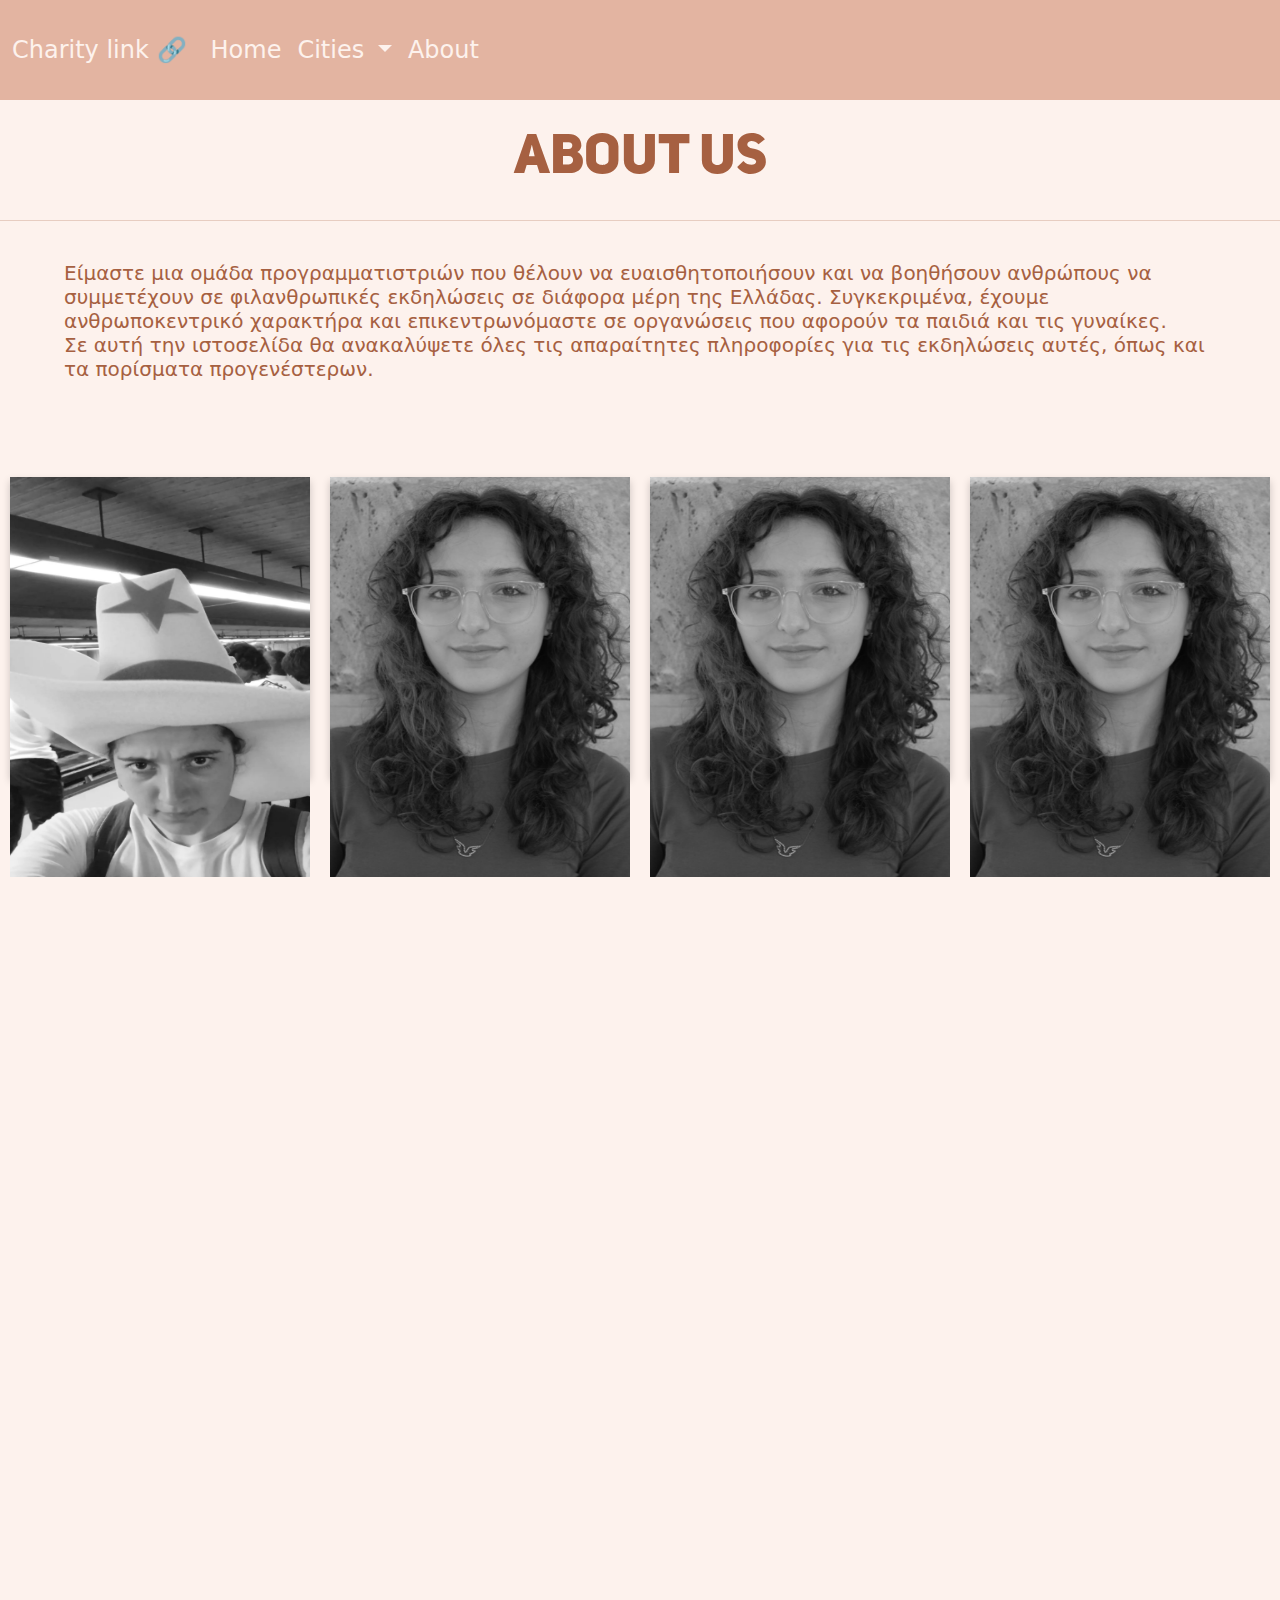
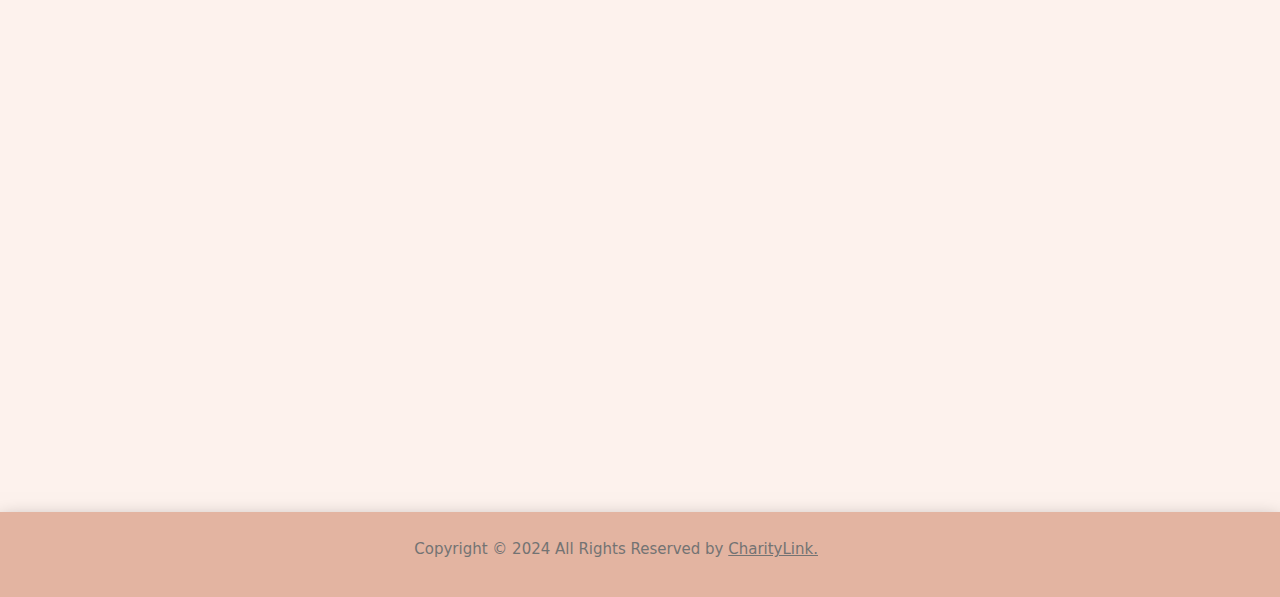
==== about.html @ af2cd20f "tis popis" ====
<!DOCTYPE html>
<html>
  <title>About us</title>
  <head>
    <title>Charity Link</title>
    <meta charset="utf-8" />
    <meta name="viewport" content="width=device-width, initial-scale=1, shrink-to-fit=no"/>
    <meta name="description" content="" />
    <meta name="author" content="" />
    <link href="https://cdn.jsdelivr.net/npm/bootstrap@5.3.3/dist/css/bootstrap.min.css" rel="stylesheet" integrity="sha384-QWTKZyjpPEjISv5WaRU9OFeRpok6YctnYmDr5pNlyT2bRjXh0JMhjY6hW+ALEwIH" crossorigin="anonymous"/>
    <link
      href="https://cdn.jsdelivr.net/npm/bootstrap@5.3.3/dist/css/bootstrap.min.css"
      rel="stylesheet"
      integrity="sha384-QWTKZyjpPEjISv5WaRU9OFeRpok6YctnYmDr5pNlyT2bRjXh0JMhjY6hW+ALEwIH"
      crossorigin="anonymous"
    />
    <link href="./about-us.css" rel="stylesheet" />
  </head>
  <body>
    
    <nav class="navbar navbar-expand-lg py-4"  style="color:#c774517c ;" >
      <div class="container-fluid">
        <a class="navbar-brand" href="/index.html" style="color: #fdf2ed; font-size: x-large;">Charity link 🔗</a>
        <button class="navbar-toggler" type="button" data-bs-toggle="collapse" data-bs-target="#navbarNavDropdown" aria-controls="navbarNavDropdown" aria-expanded="false" aria-label="Toggle navigation">
          <span class="navbar-toggler-icon"></span>
        </button>
        <div class="collapse navbar-collapse" id="navbarNavDropdown">
          <ul class="navbar-nav">
            <li class="nav-item">
              <a class="nav-link active" aria-current="page" href="index.html"  style="color: #fdf2ed; font-size: x-large;">Home</a>
            </li>
            <li class="nav-item dropdown">
              <a class="nav-link dropdown-toggle" href="#" role="button" data-bs-toggle="dropdown" aria-expanded="false"  style="color: #fdf2ed; font-size: x-large;">
                Cities
              </a>
              <ul class="dropdown-menu" style="background-color:#c774517c ">
                <li><a class="dropdown-item" href="/athina.html"  style="color: #fdf2ed";>Athens</a></li>
                <li><a class="dropdown-item" href="thess.html"  style="color: #fdf2ed">Thessaloniki</a></li>
                <li><a class="dropdown-item" href="irakleio.html"  style="color: #fdf2ed">Heraklion</a></li>
              </ul>
            </li>
            <li class="nav-item1">
              <a class="nav-link" href="/about.html"  style="color: #fdf2ed; font-size: x-large;" >About</a>
            </li>
          </ul>
        </div>
      </div>
    </nav>

    <div class="about-us">
      <h1>About us</h1>
      <hr>
      <br />
      <h5>
        Είμαστε μια ομάδα προγραμματιστριών που θέλουν να ευαισθητοποιήσουν και να βοηθήσουν ανθρώπους να συμμετέχουν σε φιλανθρωπικές εκδηλώσεις σε διάφορα μέρη της Ελλάδας. Συγκεκριμένα, έχουμε ανθρωποκεντρικό χαρακτήρα και επικεντρωνόμαστε σε οργανώσεις που αφορούν τα παιδιά και τις γυναίκες. <br />Σε αυτή την ιστοσελίδα θα ανακαλύψετε όλες τις απαραίτητες πληροφορίες για τις εκδηλώσεις αυτές, όπως και τα πορίσματα προγενέστερων.
      </h5>
    </div>
    <br />

    <div class="flip-cards">
      <div class="flip-card">
        <div class="flip-card-inner">
          <div class="flip-card-front">
            <img
              src="/images/elena.jpg"
              alt="Avatar"
              style="width: 300px; height: 400px"
            />
          </div>
          <div class="flip-card-back" style="height: 400px">
            <h1>ELENA CHALDAIOU</h1>
            <p>Γερμανική Σχολή Αθηνών</p>
            <p>16</p>
          </div>
        </div>
      </div>
      <div class="flip-card">
        <div class="flip-card-inner">
          <div class="flip-card-front">
            <img
              src="/images/mar.JPG"
              alt="Avatar"
              style="width: 300px; height: 400px"
            />
          </div>
          <div class="flip-card-back" style="height: 400px">
            <h1>MARSA NOMIKOU</h1>
            <p>Κολλέγιο Αθηνών '24</p>
            <p>ΟΠΑ-Πληροφορική</p>
            <p>17</p>
          </div>
        </div>
      </div>
      <div class="flip-card">
        <div class="flip-card-inner">
          <div class="flip-card-front">
            <img
              src="/images/mar.JPG"
              alt="Avatar"
              style="width: 300px; height: 400px"
            />
          </div>
          <div class="flip-card-back" style="height: 400px">
            <h1>MARSA NOMIKOU</h1>
            <p>Κολλέγιο Αθηνών '24</p>
            <p>ΟΠΑ-Πληροφορική</p>
            <p>17</p>
          </div>
        </div>
      </div>
      <div class="flip-card">
        <div class="flip-card-inner">
          <div class="flip-card-front">
            <img
              src="/images/mar.JPG"
              alt="Avatar"
              style="width: 300px; height: 400px"
            />
          </div>
          <div class="flip-card-back" style="height: 400px">
            <h1>MARSA NOMIKOU</h1>
            <p>Κολλέγιο Αθηνών '24</p>
            <p>ΟΠΑ-Πληροφορική</p>
            <p>17</p>
          </div>
        </div>
      </div>
    </div>
    <footer class="site-footer">
        <div class="container">
          <div class="row">
          <div class="col-md-8 col-sm-6 col-12">
          <p class="copyright-text">Copyright © 2024 All Rights Reserved by
          <a href="#"><span class="logo">CharityLink.</span></a>
          </p>
          </div>
        </footer>
    
    <script
      src="https://cdn.jsdelivr.net/npm/bootstrap@5.3.3/dist/js/bootstrap.bundle.min.js"
      integrity="sha384-YvpcrYf0tY3lHB60NNkmXc5s9fDVZLESaAA55NDzOxhy9GkcIdslK1eN7N6jIeHz"
      crossorigin="anonymous">
    </script>

  </body>
</html>
---- about-us.css ----
body{
    background-color:#fdf2ed;
    color: #A66041;
}
h1{
    padding-top: 2%;
    text-align: center;
    padding-bottom: 1%;
    font-family: myFirstFont;
    font-size: 55px ;
}
h5{
    padding-left: 5%;
    padding-right: 5%;
    padding-bottom: 5%;
    
}

  .flip-card {
    background-color: transparent;
    width: 300px;
    height: 300px;
    perspective: 1000px;
  }
  
  .flip-card-inner {
    position: relative;
    width: 100%;
    height: 100%;
    text-align: center;
    transition: transform 0.6s;
    transform-style: preserve-3d;
    box-shadow: 0 4px 8px 0 rgba(0,0,0,0.2);
  }
  
  .flip-card:hover .flip-card-inner {
    transform: rotateY(180deg);
  }
  
  .flip-card-front, .flip-card-back {
    position: absolute;
    width: 100%;
    height: 100%;
    -webkit-backface-visibility: hidden;
    backface-visibility: hidden;
  }
  
  .flip-card-front {
    background-color: #bbb;
    color: black;
  }
  
  .flip-card-back {
    background-color:#A66041 ;
    color:#fdf2ed;
    transform: rotateY(180deg);
    
  }
  .flip-cards{
    display: flex;
    flex-direction: row;
    justify-content: space-around;
    flex-wrap: wrap;
    padding-bottom: 100%;
  }
  @font-face{
    font-family: myFirstFont;
    src:url(/fonts/Uni_Sans_Heavy.otf);
  }

.site-footer  {
    background-color:#c774517c;
    padding: 25px 0 20px;
    font-size: 15px;
    line-height: 24px;
    color: #737373;
    box-shadow: 0 10px 20px rgba(0,0,0,0.5);
    margin-top: 55px;
    text-align: right;
    }
    .container a {
        color: #737373;
        text-decoration: underline;
    }
    .container a:hover{
        color: #fdf2ed;
    }


    .navbar {
      color: #fdf2ed;
      background-color:#c774517c;
  }
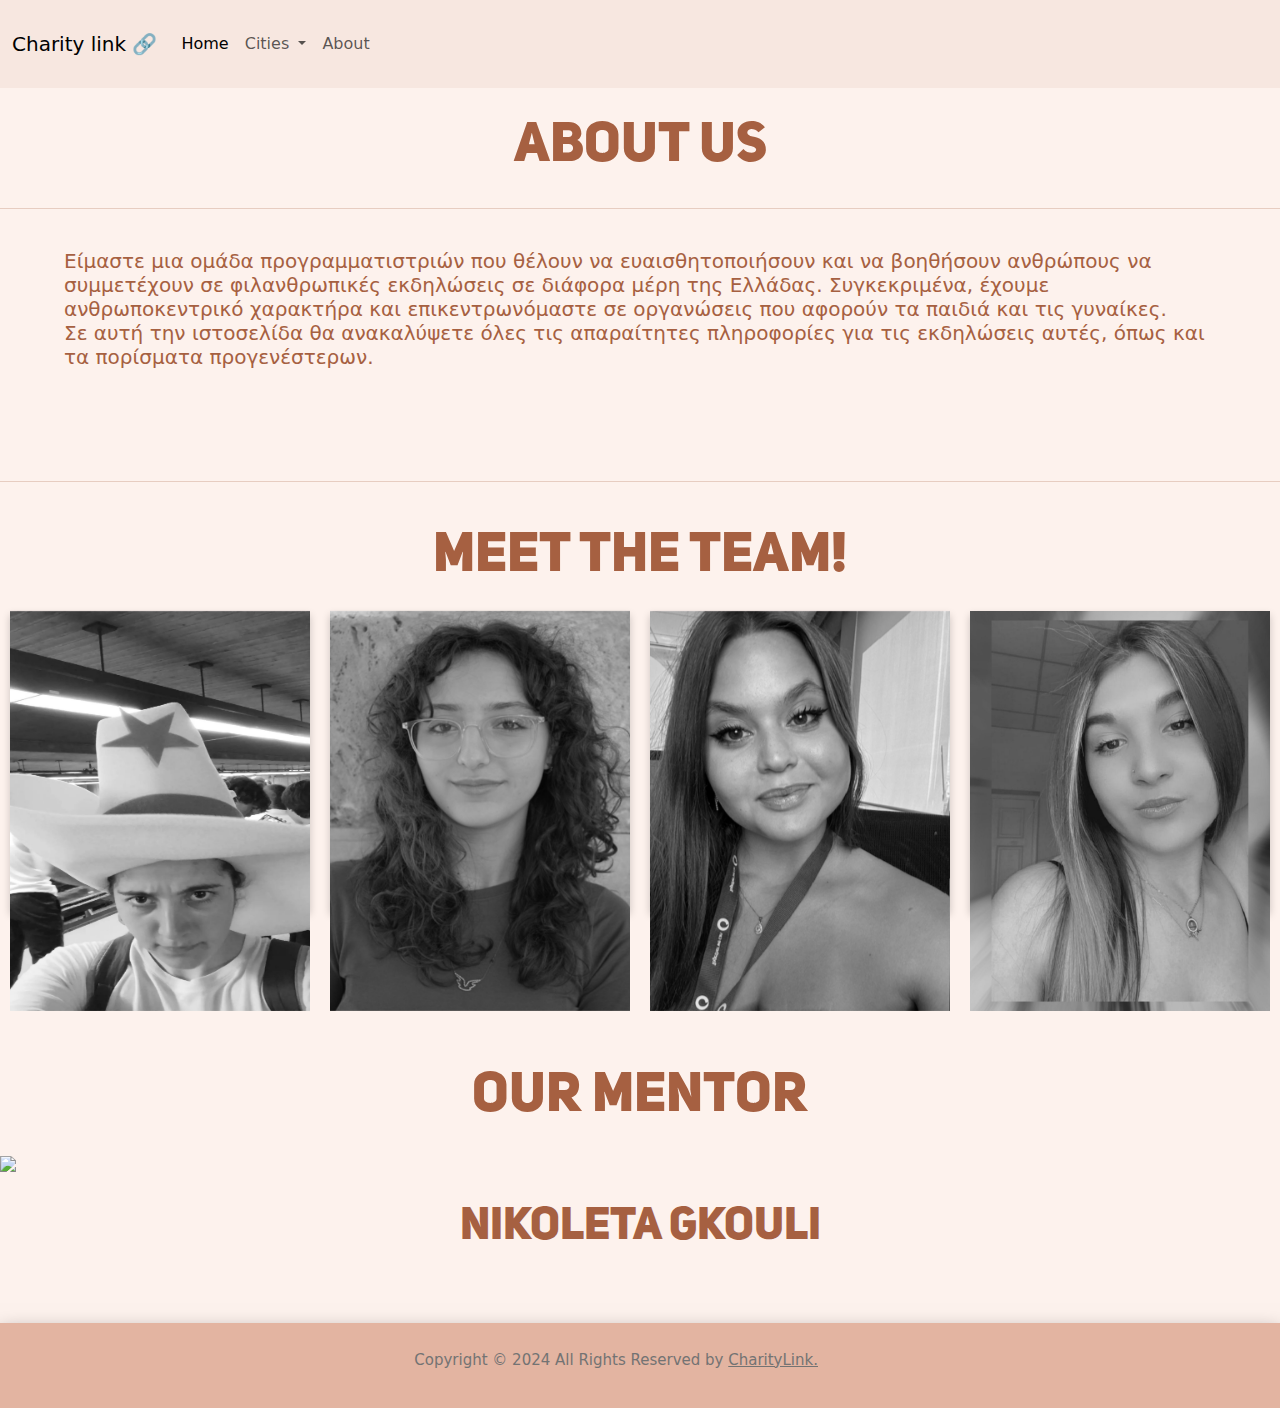
==== commit 21018c9c: "gamithite" ====
--- a/about.html
+++ b/about.html
@@ -17,36 +17,34 @@
     <link href="./about-us.css" rel="stylesheet" />
   </head>
   <body>
-    
-    <nav class="navbar navbar-expand-lg py-4"  style="color:#c774517c ;" >
-      <div class="container-fluid">
-        <a class="navbar-brand" href="/index.html" style="color: #fdf2ed; font-size: x-large;">Charity link 🔗</a>
-        <button class="navbar-toggler" type="button" data-bs-toggle="collapse" data-bs-target="#navbarNavDropdown" aria-controls="navbarNavDropdown" aria-expanded="false" aria-label="Toggle navigation">
-          <span class="navbar-toggler-icon"></span>
-        </button>
-        <div class="collapse navbar-collapse" id="navbarNavDropdown">
-          <ul class="navbar-nav">
-            <li class="nav-item">
-              <a class="nav-link active" aria-current="page" href="index.html"  style="color: #fdf2ed; font-size: x-large;">Home</a>
-            </li>
-            <li class="nav-item dropdown">
-              <a class="nav-link dropdown-toggle" href="#" role="button" data-bs-toggle="dropdown" aria-expanded="false"  style="color: #fdf2ed; font-size: x-large;">
-                Cities
-              </a>
-              <ul class="dropdown-menu" style="background-color:#c774517c ">
-                <li><a class="dropdown-item" href="/athina.html"  style="color: #fdf2ed";>Athens</a></li>
-                <li><a class="dropdown-item" href="thess.html"  style="color: #fdf2ed">Thessaloniki</a></li>
-                <li><a class="dropdown-item" href="irakleio.html"  style="color: #fdf2ed">Heraklion</a></li>
-              </ul>
-            </li>
-            <li class="nav-item1">
-              <a class="nav-link" href="/about.html"  style="color: #fdf2ed; font-size: x-large;" >About</a>
-            </li>
-          </ul>
+    <nav class="navbar navbar-expand-lg py-4 " style="background-color:#f7e7e0;" style="font-family: myFirstFont;">
+        <div class="container-fluid">
+          <a class="navbar-brand" href="/index.html">Charity link 🔗</a>
+          <button class="navbar-toggler" type="button" data-bs-toggle="collapse" data-bs-target="#navbarNavDropdown" aria-controls="navbarNavDropdown" aria-expanded="false" aria-label="Toggle navigation">
+            <span class="navbar-toggler-icon"></span>
+          </button>
+          <div class="collapse navbar-collapse" id="navbarNavDropdown">
+            <ul class="navbar-nav">
+              <li class="nav-item">
+                <a class="nav-link active" aria-current="page" href="index.html">Home</a>
+              </li>
+              <li class="nav-item dropdown">
+                <a class="nav-link dropdown-toggle" href="#" role="button" data-bs-toggle="dropdown" aria-expanded="false">
+                  Cities
+                </a>
+                <ul class="dropdown-menu">
+                  <li><a class="dropdown-item" href="/athina.html">Athens</a></li>
+                  <li><a class="dropdown-item" href="thess.html">Thessaloniki</a></li>
+                  <li><a class="dropdown-item" href="irakleio.html">Heraklion</a></li>
+                </ul>
+              </li>
+              <li class="nav-item1">
+                <a class="nav-link" href="/about.html">About</a>
+              </li>
+            </ul>
+          </div>
         </div>
-      </div>
-    </nav>
-
+      </nav>
     <div class="about-us">
       <h1>About us</h1>
       <hr>
@@ -56,6 +54,13 @@
       </h5>
     </div>
     <br />
+    <hr>
+        <div class="meet">
+            <h1>
+                Meet the team!
+            </h1>
+
+        </div>
 
     <div class="flip-cards">
       <div class="flip-card">
@@ -70,6 +75,7 @@
           <div class="flip-card-back" style="height: 400px">
             <h1>ELENA CHALDAIOU</h1>
             <p>Γερμανική Σχολή Αθηνών</p>
+            <p>Website Builder</p>
             <p>16</p>
           </div>
         </div>
@@ -87,6 +93,7 @@
             <h1>MARSA NOMIKOU</h1>
             <p>Κολλέγιο Αθηνών '24</p>
             <p>ΟΠΑ-Πληροφορική</p>
+            <p>Website Builder</p>
             <p>17</p>
           </div>
         </div>
@@ -95,15 +102,15 @@
         <div class="flip-card-inner">
           <div class="flip-card-front">
             <img
-              src="/images/mar.JPG"
+              src="/images/nefeli.jpg"
               alt="Avatar"
               style="width: 300px; height: 400px"
             />
           </div>
           <div class="flip-card-back" style="height: 400px">
-            <h1>MARSA NOMIKOU</h1>
-            <p>Κολλέγιο Αθηνών '24</p>
-            <p>ΟΠΑ-Πληροφορική</p>
+            <h1>NEFELI PISTOLI</h1>
+            <p>3ο ΓΕΛ Νίκαιας</p>
+            <p>Web Designer/Logo Designer</p>
             <p>17</p>
           </div>
         </div>
@@ -112,19 +119,24 @@
         <div class="flip-card-inner">
           <div class="flip-card-front">
             <img
-              src="/images/mar.JPG"
+              src="/images/dimitra.jpg"
               alt="Avatar"
               style="width: 300px; height: 400px"
             />
           </div>
           <div class="flip-card-back" style="height: 400px">
-            <h1>MARSA NOMIKOU</h1>
-            <p>Κολλέγιο Αθηνών '24</p>
-            <p>ΟΠΑ-Πληροφορική</p>
-            <p>17</p>
+            <h2>DIMITRA NTANAHLOVA</h2>
+            <p>1ο Λύκειο Νέας Σμύρνης</p>
+            <p>Researcher</p>
+            <p>16</p>
           </div>
         </div>
       </div>
+    </div>
+    <div class="mentor">
+        <h1>Our Mentor</h1>
+        <img src="/images/#">
+        <h2>Nikoleta Gkouli</h2>
     </div>
     <footer class="site-footer">
         <div class="container">
--- a/about-us.css
+++ b/about-us.css
@@ -8,6 +8,13 @@
     padding-bottom: 1%;
     font-family: myFirstFont;
     font-size: 55px ;
+}
+    h2{
+        padding-top: 2%;
+        text-align: center;
+        padding-bottom: 1%;
+        font-family: myFirstFont;
+        font-size: 45px ;
 }
 h5{
     padding-left: 5%;
@@ -54,14 +61,13 @@
     background-color:#A66041 ;
     color:#fdf2ed;
     transform: rotateY(180deg);
-    
   }
   .flip-cards{
     display: flex;
     flex-direction: row;
     justify-content: space-around;
     flex-wrap: wrap;
-    padding-bottom: 100%;
+    padding-bottom: 10%;
   }
   @font-face{
     font-family: myFirstFont;
@@ -86,8 +92,6 @@
         color: #fdf2ed;
     }
 
-
-    .navbar {
-      color: #fdf2ed;
-      background-color:#c774517c;
-  }+    .meet, .mentor h1{
+        text-align: center;
+    }
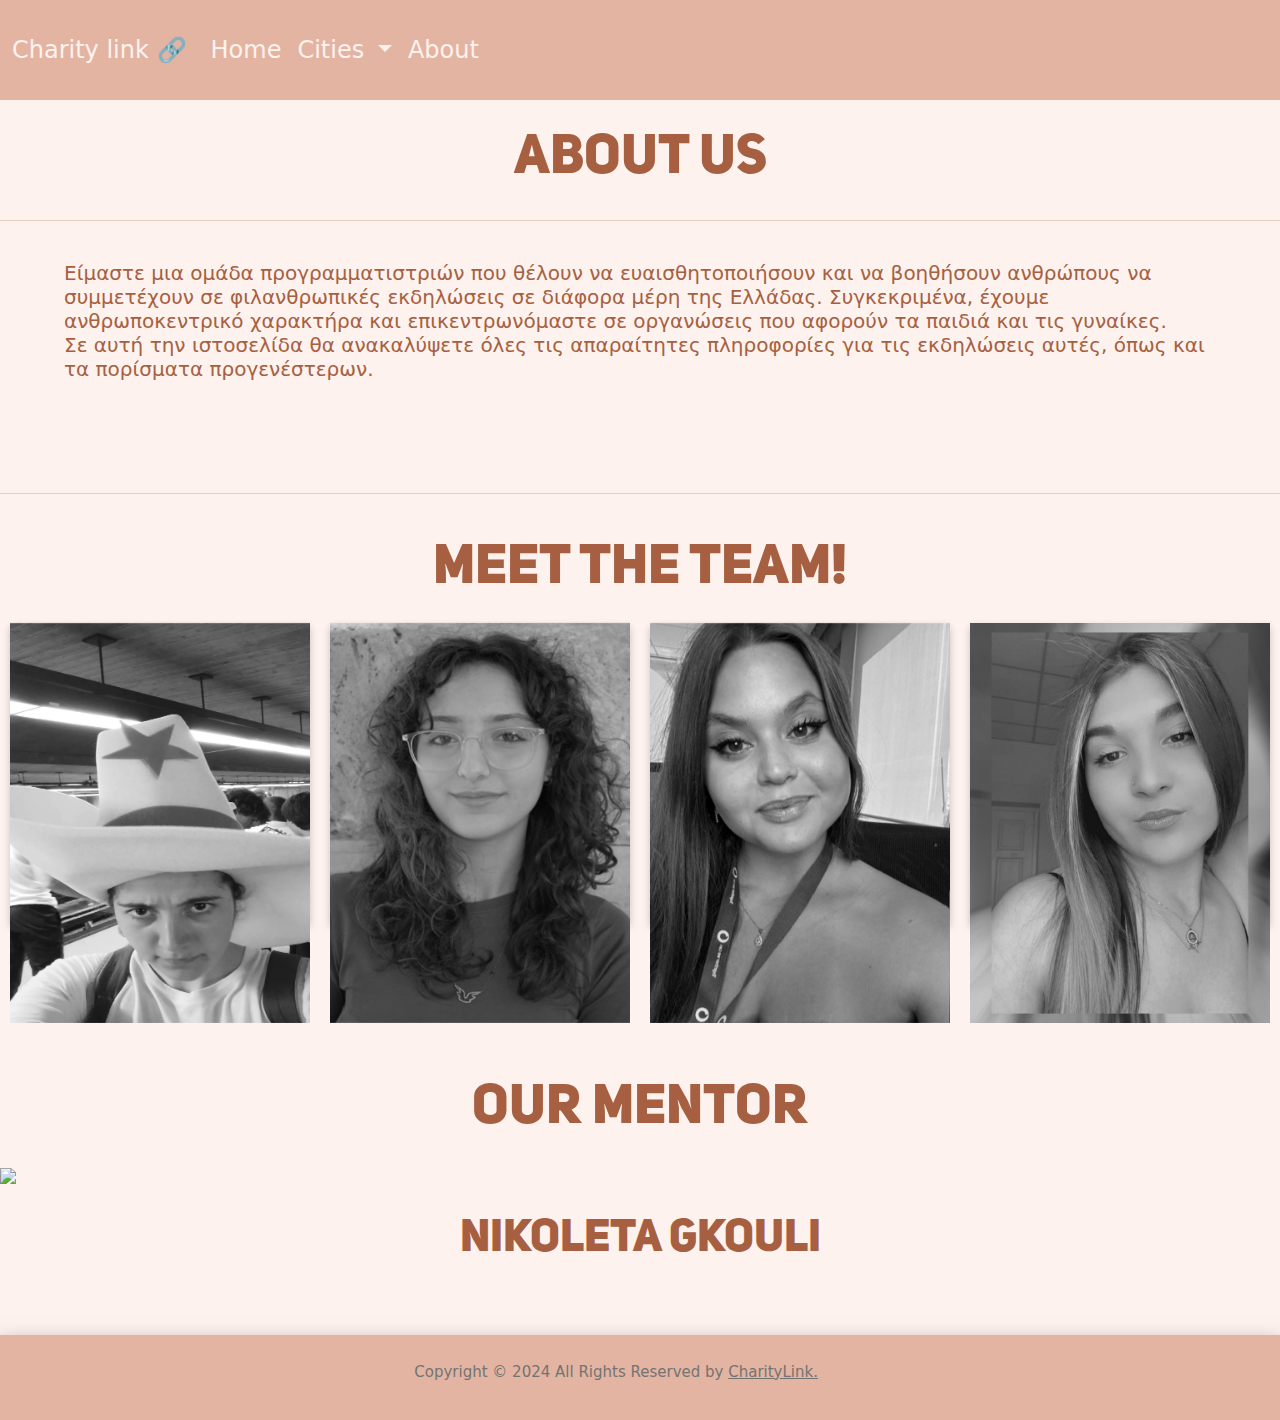
==== commit e458b8df: "Merge branch 'main' of https://github.com/MarsaNom/code-girl" ====
--- a/about.html
+++ b/about.html
@@ -17,34 +17,36 @@
     <link href="./about-us.css" rel="stylesheet" />
   </head>
   <body>
-    <nav class="navbar navbar-expand-lg py-4 " style="background-color:#f7e7e0;" style="font-family: myFirstFont;">
-        <div class="container-fluid">
-          <a class="navbar-brand" href="/index.html">Charity link 🔗</a>
-          <button class="navbar-toggler" type="button" data-bs-toggle="collapse" data-bs-target="#navbarNavDropdown" aria-controls="navbarNavDropdown" aria-expanded="false" aria-label="Toggle navigation">
-            <span class="navbar-toggler-icon"></span>
-          </button>
-          <div class="collapse navbar-collapse" id="navbarNavDropdown">
-            <ul class="navbar-nav">
-              <li class="nav-item">
-                <a class="nav-link active" aria-current="page" href="index.html">Home</a>
-              </li>
-              <li class="nav-item dropdown">
-                <a class="nav-link dropdown-toggle" href="#" role="button" data-bs-toggle="dropdown" aria-expanded="false">
-                  Cities
-                </a>
-                <ul class="dropdown-menu">
-                  <li><a class="dropdown-item" href="/athina.html">Athens</a></li>
-                  <li><a class="dropdown-item" href="thess.html">Thessaloniki</a></li>
-                  <li><a class="dropdown-item" href="irakleio.html">Heraklion</a></li>
-                </ul>
-              </li>
-              <li class="nav-item1">
-                <a class="nav-link" href="/about.html">About</a>
-              </li>
-            </ul>
-          </div>
+    
+    <nav class="navbar navbar-expand-lg py-4"  style="color:#c774517c ;" >
+      <div class="container-fluid">
+        <a class="navbar-brand" href="/index.html" style="color: #fdf2ed; font-size: x-large;">Charity link 🔗</a>
+        <button class="navbar-toggler" type="button" data-bs-toggle="collapse" data-bs-target="#navbarNavDropdown" aria-controls="navbarNavDropdown" aria-expanded="false" aria-label="Toggle navigation">
+          <span class="navbar-toggler-icon"></span>
+        </button>
+        <div class="collapse navbar-collapse" id="navbarNavDropdown">
+          <ul class="navbar-nav">
+            <li class="nav-item">
+              <a class="nav-link active" aria-current="page" href="index.html"  style="color: #fdf2ed; font-size: x-large;">Home</a>
+            </li>
+            <li class="nav-item dropdown">
+              <a class="nav-link dropdown-toggle" href="#" role="button" data-bs-toggle="dropdown" aria-expanded="false"  style="color: #fdf2ed; font-size: x-large;">
+                Cities
+              </a>
+              <ul class="dropdown-menu" style="background-color:#c774517c ">
+                <li><a class="dropdown-item" href="/athina.html"  style="color: #fdf2ed";>Athens</a></li>
+                <li><a class="dropdown-item" href="thess.html"  style="color: #fdf2ed">Thessaloniki</a></li>
+                <li><a class="dropdown-item" href="irakleio.html"  style="color: #fdf2ed">Heraklion</a></li>
+              </ul>
+            </li>
+            <li class="nav-item1">
+              <a class="nav-link" href="/about.html"  style="color: #fdf2ed; font-size: x-large;" >About</a>
+            </li>
+          </ul>
         </div>
-      </nav>
+      </div>
+    </nav>
+
     <div class="about-us">
       <h1>About us</h1>
       <hr>
--- a/about-us.css
+++ b/about-us.css
@@ -95,3 +95,8 @@
     .meet, .mentor h1{
         text-align: center;
     }
+
+    .navbar {
+      color: #fdf2ed;
+      background-color:#c774517c;
+  }
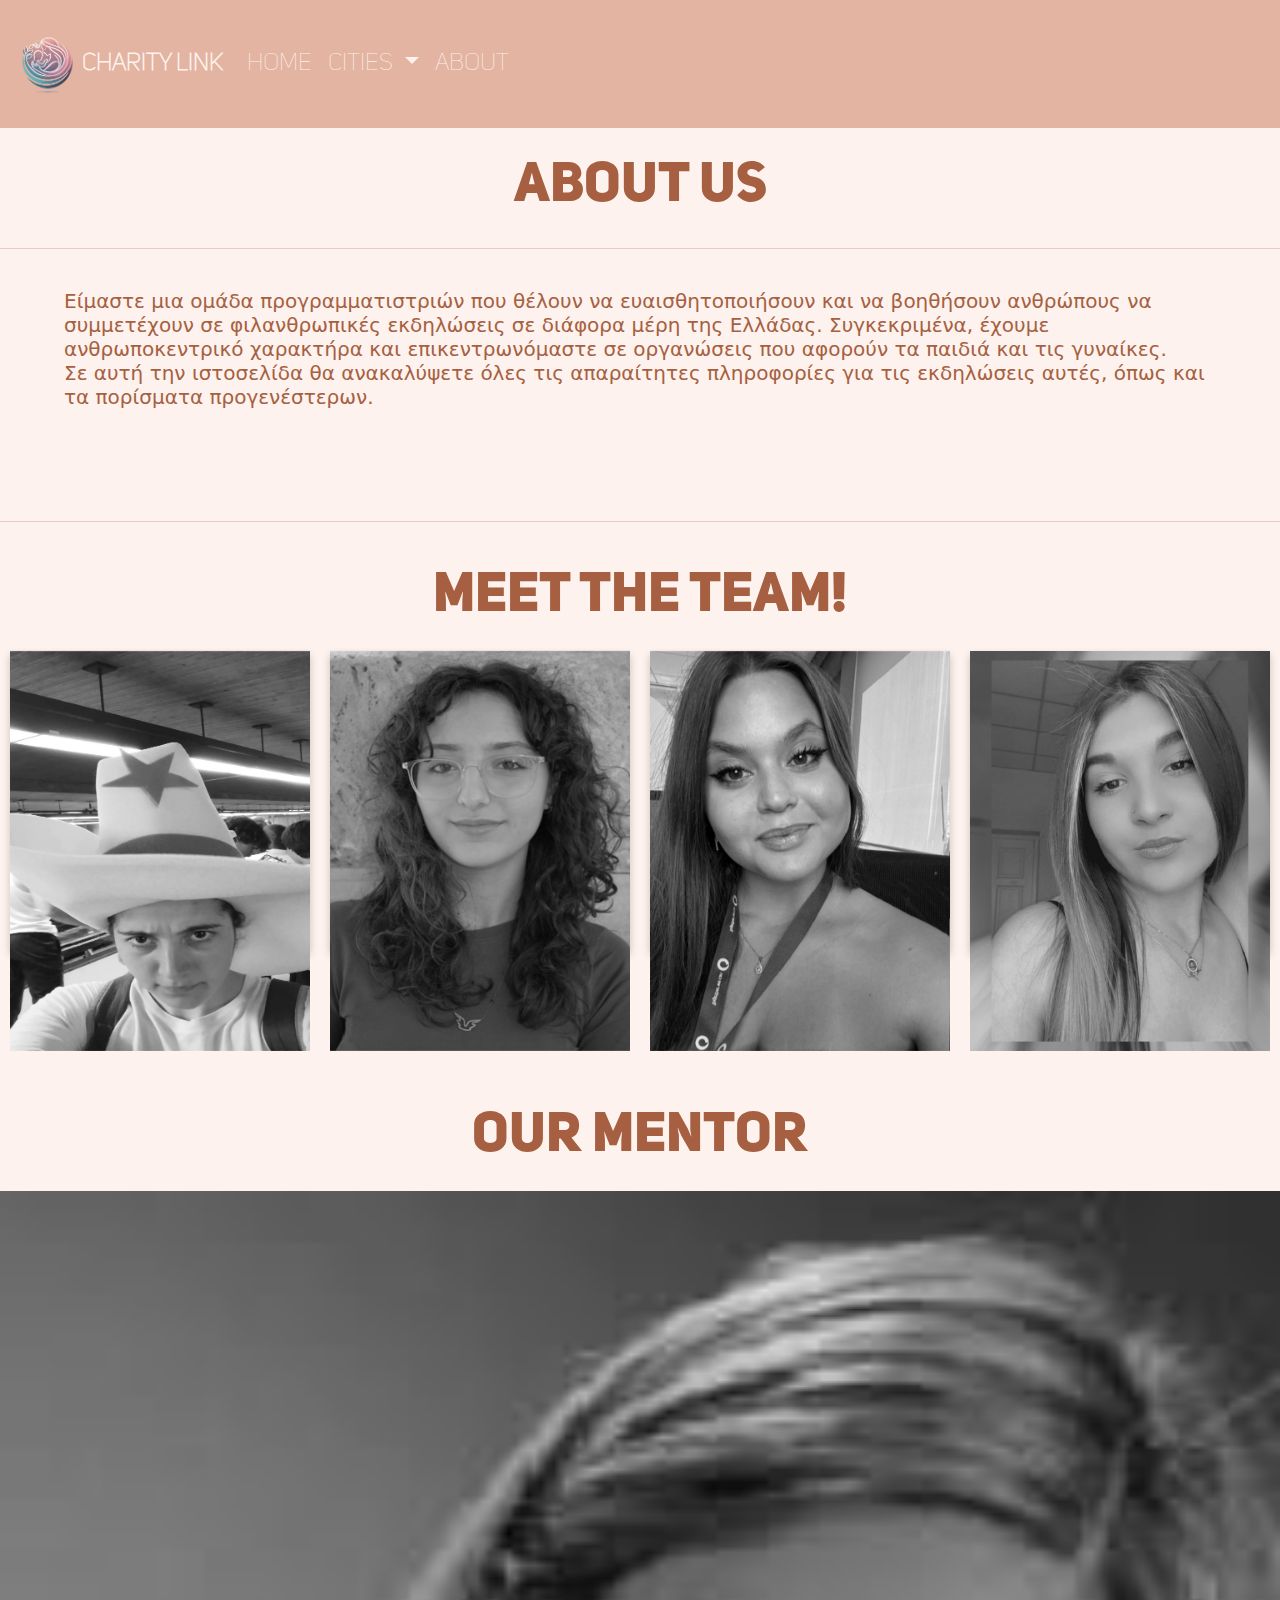
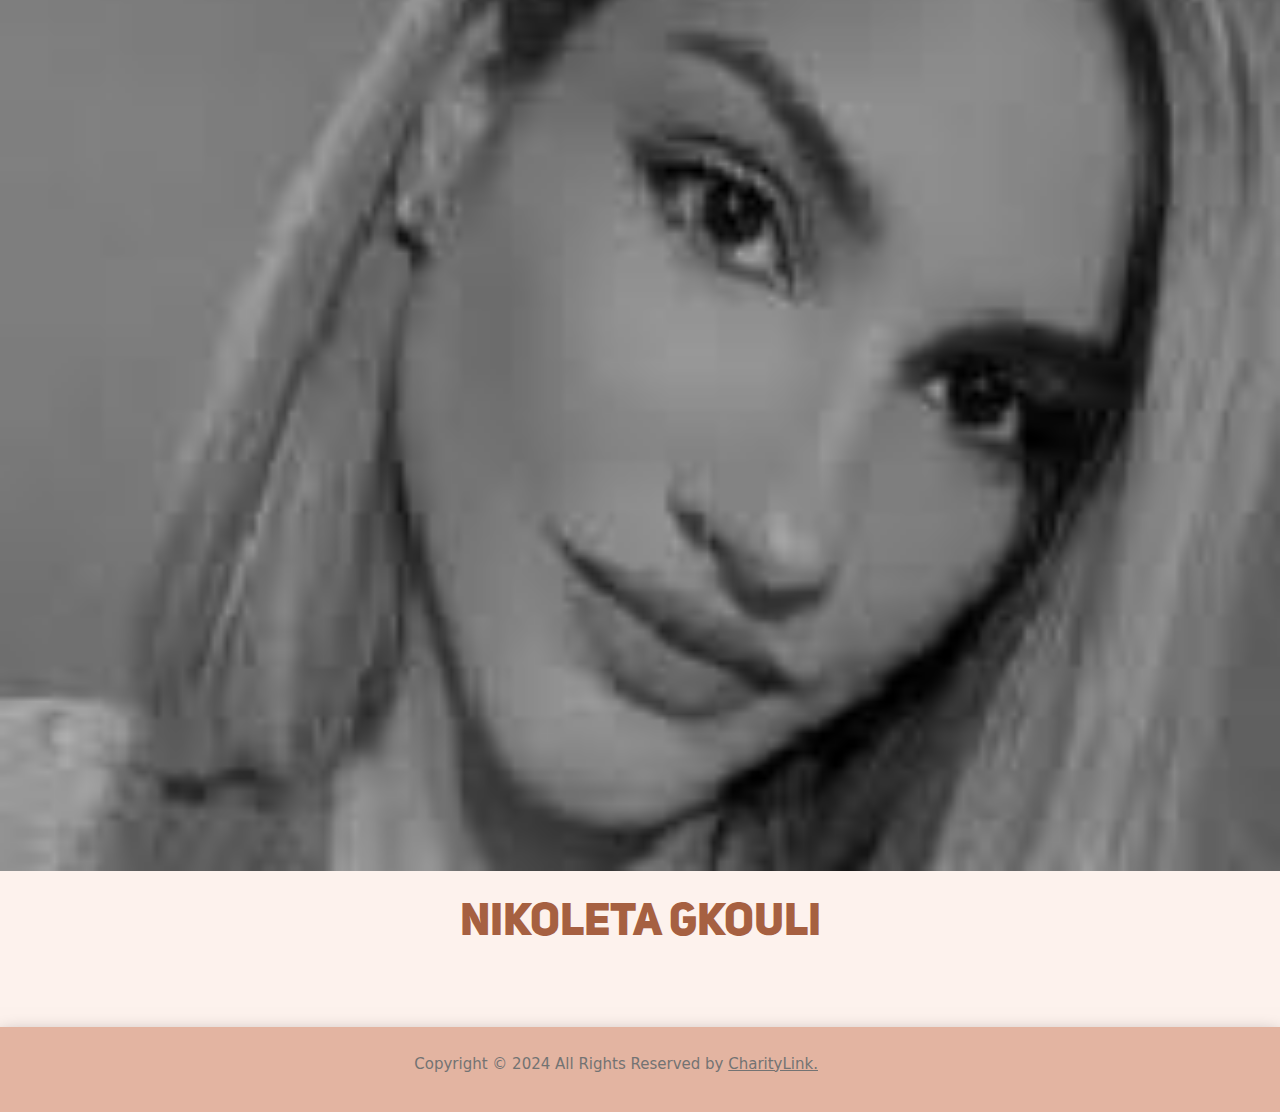
==== commit 636cef7a: "logo klp" ====
--- a/about.html
+++ b/about.html
@@ -20,27 +20,27 @@
     
     <nav class="navbar navbar-expand-lg py-4"  style="color:#c774517c ;" >
       <div class="container-fluid">
-        <a class="navbar-brand" href="/index.html" style="color: #fdf2ed; font-size: x-large;">Charity link 🔗</a>
+        <a class="navbar-brand" href="/index.html" style="color: #fdf2ed; font-size: x-large;font-family: mySecondFont; font-weight: bold;" ><img src="/images/logo.png">Charity link</a>
         <button class="navbar-toggler" type="button" data-bs-toggle="collapse" data-bs-target="#navbarNavDropdown" aria-controls="navbarNavDropdown" aria-expanded="false" aria-label="Toggle navigation">
           <span class="navbar-toggler-icon"></span>
         </button>
         <div class="collapse navbar-collapse" id="navbarNavDropdown">
           <ul class="navbar-nav">
             <li class="nav-item">
-              <a class="nav-link active" aria-current="page" href="index.html"  style="color: #fdf2ed; font-size: x-large;">Home</a>
+              <a class="nav-link active" aria-current="page" href="index.html"  style="color: #fdf2ed; font-size: x-large;font-family: mySecondFont;">Home</a>
             </li>
             <li class="nav-item dropdown">
-              <a class="nav-link dropdown-toggle" href="#" role="button" data-bs-toggle="dropdown" aria-expanded="false"  style="color: #fdf2ed; font-size: x-large;">
+              <a class="nav-link dropdown-toggle" href="#" role="button" data-bs-toggle="dropdown" aria-expanded="false"  style="color: #fdf2ed; font-size: x-large;font-family: mySecondFont;">
                 Cities
               </a>
               <ul class="dropdown-menu" style="background-color:#c774517c ">
-                <li><a class="dropdown-item" href="/athina.html"  style="color: #fdf2ed";>Athens</a></li>
-                <li><a class="dropdown-item" href="thess.html"  style="color: #fdf2ed">Thessaloniki</a></li>
-                <li><a class="dropdown-item" href="irakleio.html"  style="color: #fdf2ed">Heraklion</a></li>
+                <li><a class="dropdown-item" href="/athina.html"  style="color: #fdf2ed;font-family: mySecondFont;" ;>Athens</a></li>
+                <li><a class="dropdown-item" href="thess.html"  style="color: #fdf2ed;font-family: mySecondFont;">Thessaloniki</a></li>
+                
               </ul>
             </li>
             <li class="nav-item1">
-              <a class="nav-link" href="/about.html"  style="color: #fdf2ed; font-size: x-large;" >About</a>
+              <a class="nav-link" href="/about.html"  style="color: #fdf2ed; font-size: x-large;font-family: mySecondFont;" >About</a>
             </li>
           </ul>
         </div>
@@ -137,7 +137,7 @@
     </div>
     <div class="mentor">
         <h1>Our Mentor</h1>
-        <img src="/images/#">
+        <img src="/images/unnamed.jpg">
         <h2>Nikoleta Gkouli</h2>
     </div>
     <footer class="site-footer">
--- a/about-us.css
+++ b/about-us.css
@@ -73,6 +73,15 @@
     font-family: myFirstFont;
     src:url(/fonts/Uni_Sans_Heavy.otf);
   }
+  @font-face {
+    font-family: mySecondFont;
+
+    src: url(/fonts/Uni\ Sans\ Thin.otf);}
+    
+    .container-fluid img{
+        width: 70px;
+        height: 70px;
+    }
 
 .site-footer  {
     background-color:#c774517c;
@@ -95,6 +104,12 @@
     .meet, .mentor h1{
         text-align: center;
     }
+    .mentor {
+        display: flex;
+        justify-content: center;
+        flex-direction: column;
+    }
+    
 
     .navbar {
       color: #fdf2ed;
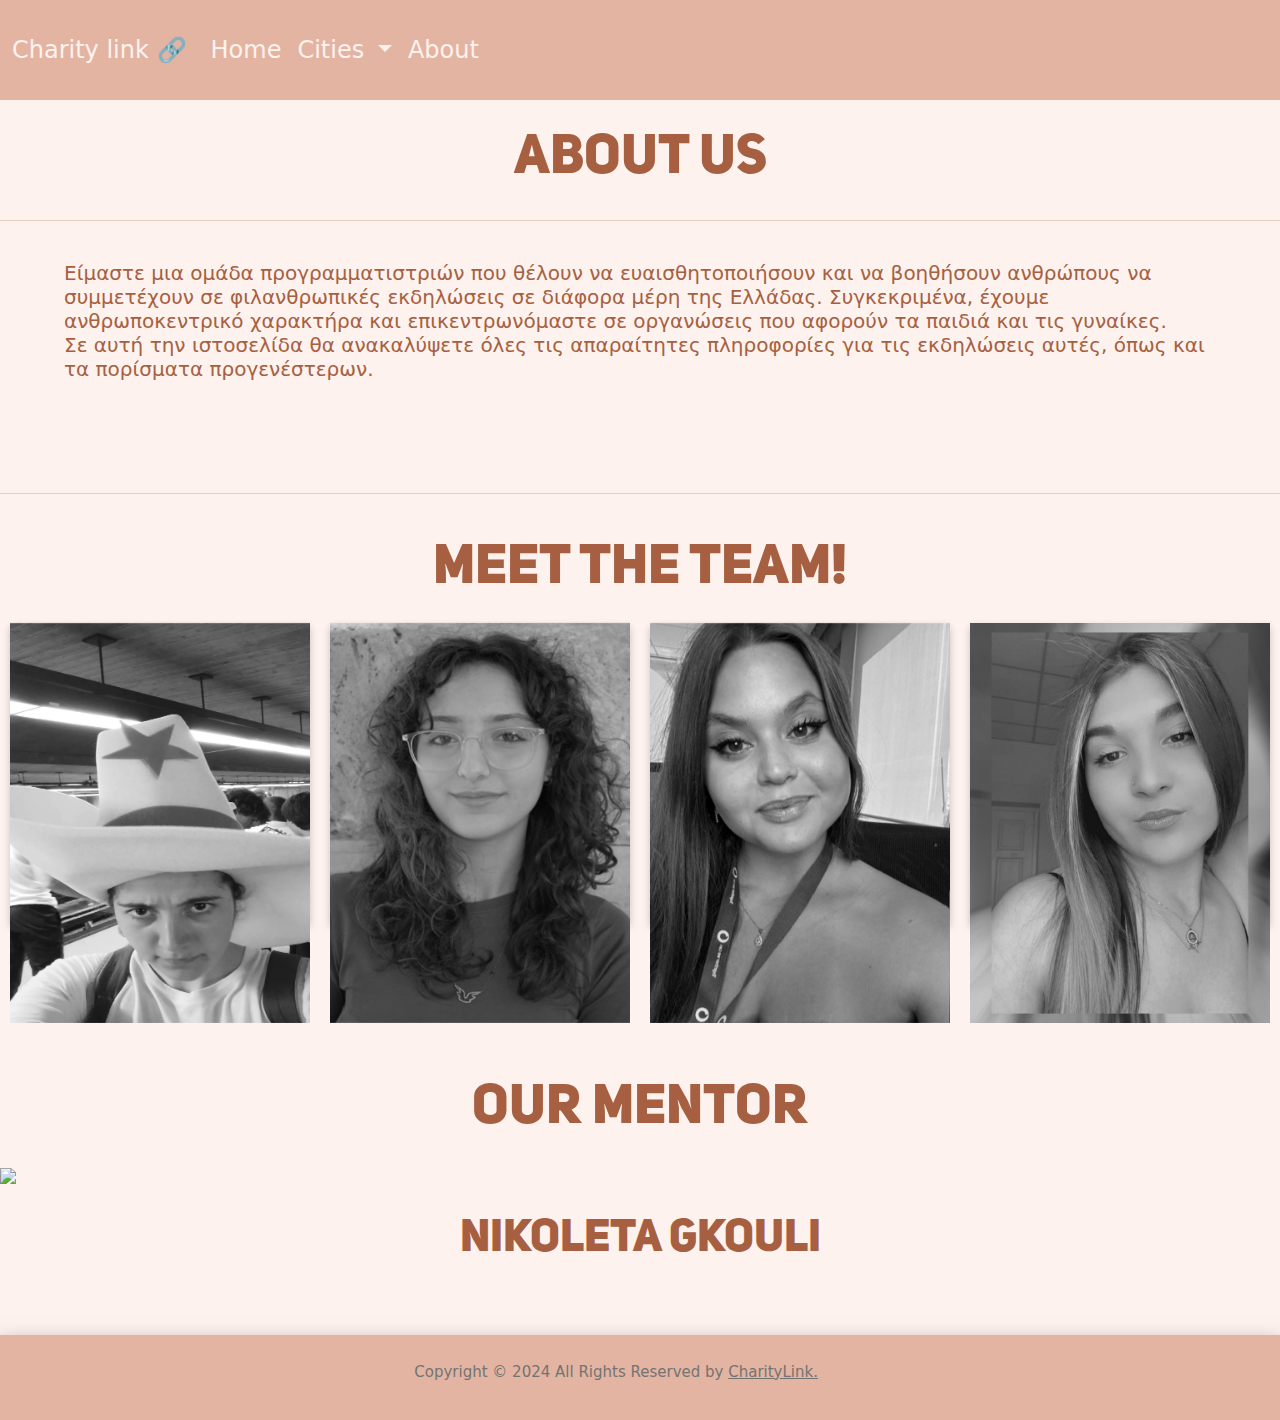
==== commit 19c97325: "athensfinal1" ====
--- a/about.html
+++ b/about.html
@@ -20,27 +20,27 @@
     
     <nav class="navbar navbar-expand-lg py-4"  style="color:#c774517c ;" >
       <div class="container-fluid">
-        <a class="navbar-brand" href="/index.html" style="color: #fdf2ed; font-size: x-large;font-family: mySecondFont; font-weight: bold;" ><img src="/images/logo.png">Charity link</a>
+        <a class="navbar-brand" href="/index.html" style="color: #fdf2ed; font-size: x-large;">Charity link 🔗</a>
         <button class="navbar-toggler" type="button" data-bs-toggle="collapse" data-bs-target="#navbarNavDropdown" aria-controls="navbarNavDropdown" aria-expanded="false" aria-label="Toggle navigation">
           <span class="navbar-toggler-icon"></span>
         </button>
         <div class="collapse navbar-collapse" id="navbarNavDropdown">
           <ul class="navbar-nav">
             <li class="nav-item">
-              <a class="nav-link active" aria-current="page" href="index.html"  style="color: #fdf2ed; font-size: x-large;font-family: mySecondFont;">Home</a>
+              <a class="nav-link active" aria-current="page" href="index.html"  style="color: #fdf2ed; font-size: x-large;">Home</a>
             </li>
             <li class="nav-item dropdown">
-              <a class="nav-link dropdown-toggle" href="#" role="button" data-bs-toggle="dropdown" aria-expanded="false"  style="color: #fdf2ed; font-size: x-large;font-family: mySecondFont;">
+              <a class="nav-link dropdown-toggle" href="#" role="button" data-bs-toggle="dropdown" aria-expanded="false"  style="color: #fdf2ed; font-size: x-large;">
                 Cities
               </a>
               <ul class="dropdown-menu" style="background-color:#c774517c ">
-                <li><a class="dropdown-item" href="/athina.html"  style="color: #fdf2ed;font-family: mySecondFont;" ;>Athens</a></li>
-                <li><a class="dropdown-item" href="thess.html"  style="color: #fdf2ed;font-family: mySecondFont;">Thessaloniki</a></li>
-                
+                <li><a class="dropdown-item" href="/athina.html" >Athens</a></li>
+                <li><a class="dropdown-item" href="thess.html"  >Thessaloniki</a></li>
+                <li><a class="dropdown-item" href="irakleio.html"  >Heraklion</a></li>
               </ul>
             </li>
             <li class="nav-item1">
-              <a class="nav-link" href="/about.html"  style="color: #fdf2ed; font-size: x-large;font-family: mySecondFont;" >About</a>
+              <a class="nav-link" href="/about.html"  style="color: #fdf2ed; font-size: x-large;" >About</a>
             </li>
           </ul>
         </div>
@@ -137,7 +137,7 @@
     </div>
     <div class="mentor">
         <h1>Our Mentor</h1>
-        <img src="/images/unnamed.jpg">
+        <img src="/images/#">
         <h2>Nikoleta Gkouli</h2>
     </div>
     <footer class="site-footer">
--- a/about-us.css
+++ b/about-us.css
@@ -73,15 +73,6 @@
     font-family: myFirstFont;
     src:url(/fonts/Uni_Sans_Heavy.otf);
   }
-  @font-face {
-    font-family: mySecondFont;
-
-    src: url(/fonts/Uni\ Sans\ Thin.otf);}
-    
-    .container-fluid img{
-        width: 70px;
-        height: 70px;
-    }
 
 .site-footer  {
     background-color:#c774517c;
@@ -104,14 +95,12 @@
     .meet, .mentor h1{
         text-align: center;
     }
-    .mentor {
-        display: flex;
-        justify-content: center;
-        flex-direction: column;
-    }
-    
 
     .navbar {
       color: #fdf2ed;
       background-color:#c774517c;
   }
+
+  .dropdown-item {
+    color: #fdf2ed;
+}
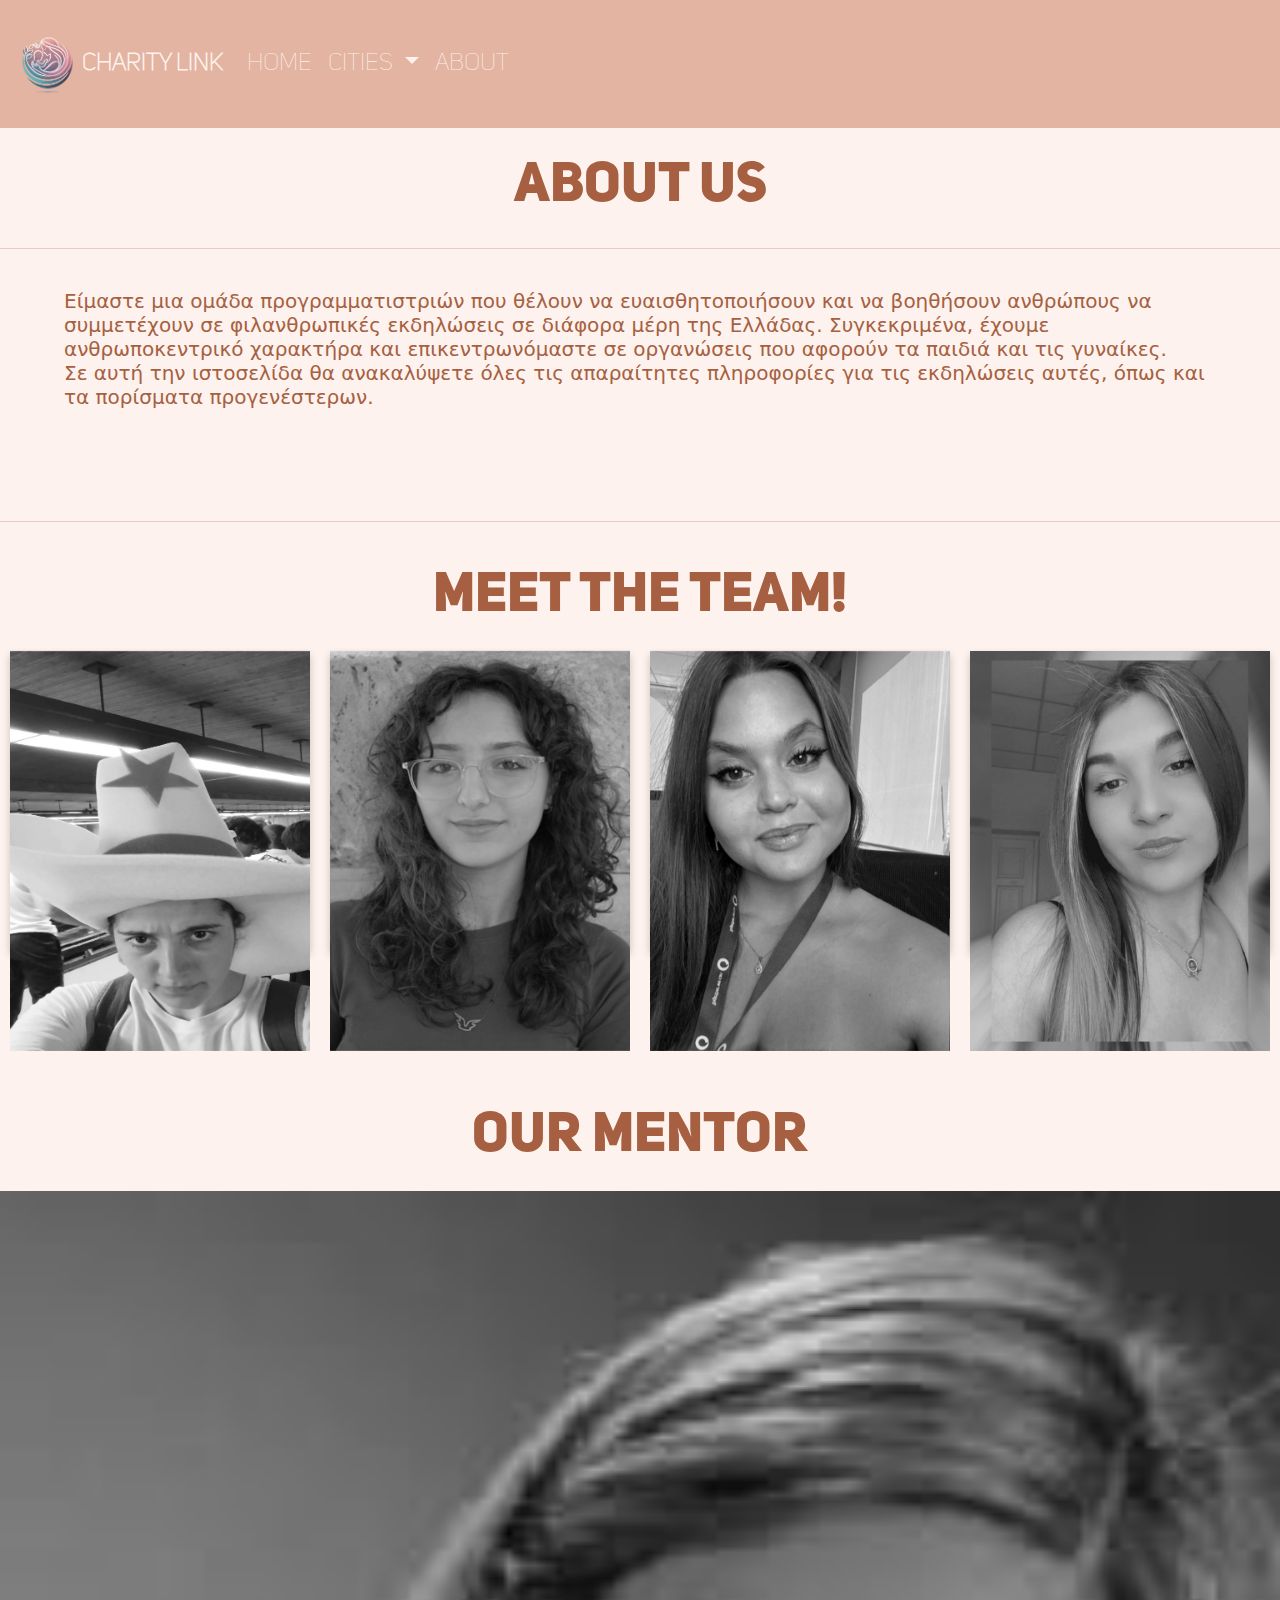
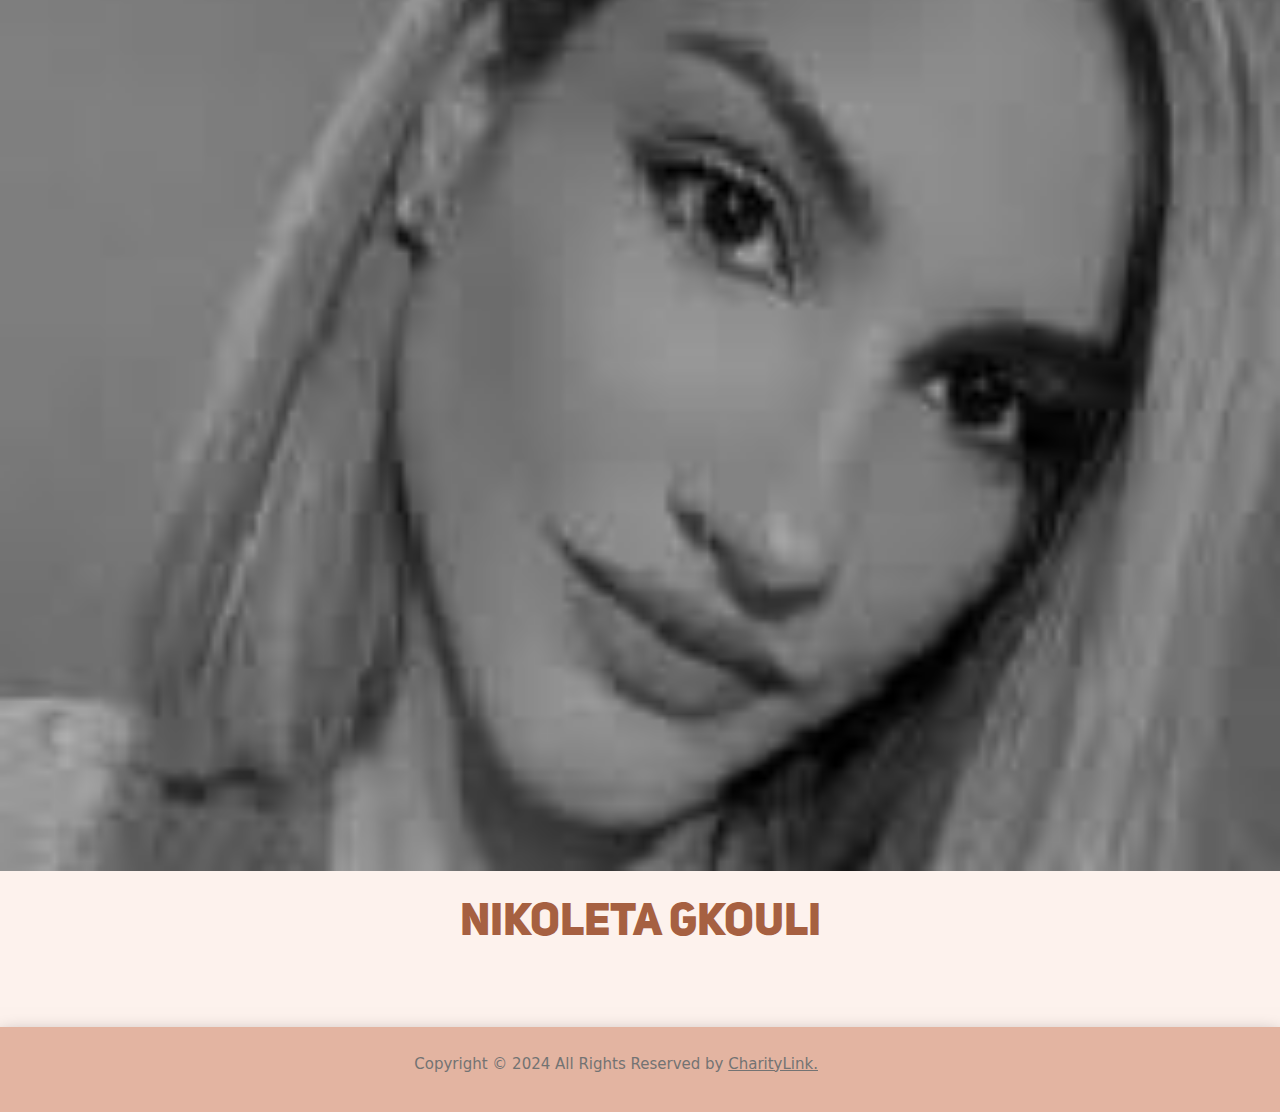
==== commit 3e13406d: "Merge branch 'main' of https://github.com/MarsaNom/code-girl" ====
--- a/about.html
+++ b/about.html
@@ -20,27 +20,27 @@
     
     <nav class="navbar navbar-expand-lg py-4"  style="color:#c774517c ;" >
       <div class="container-fluid">
-        <a class="navbar-brand" href="/index.html" style="color: #fdf2ed; font-size: x-large;">Charity link 🔗</a>
+        <a class="navbar-brand" href="/index.html" style="color: #fdf2ed; font-size: x-large;font-family: mySecondFont; font-weight: bold;" ><img src="/images/logo.png">Charity link</a>
         <button class="navbar-toggler" type="button" data-bs-toggle="collapse" data-bs-target="#navbarNavDropdown" aria-controls="navbarNavDropdown" aria-expanded="false" aria-label="Toggle navigation">
           <span class="navbar-toggler-icon"></span>
         </button>
         <div class="collapse navbar-collapse" id="navbarNavDropdown">
           <ul class="navbar-nav">
             <li class="nav-item">
-              <a class="nav-link active" aria-current="page" href="index.html"  style="color: #fdf2ed; font-size: x-large;">Home</a>
+              <a class="nav-link active" aria-current="page" href="index.html"  style="color: #fdf2ed; font-size: x-large;font-family: mySecondFont;">Home</a>
             </li>
             <li class="nav-item dropdown">
-              <a class="nav-link dropdown-toggle" href="#" role="button" data-bs-toggle="dropdown" aria-expanded="false"  style="color: #fdf2ed; font-size: x-large;">
+              <a class="nav-link dropdown-toggle" href="#" role="button" data-bs-toggle="dropdown" aria-expanded="false"  style="color: #fdf2ed; font-size: x-large;font-family: mySecondFont;">
                 Cities
               </a>
               <ul class="dropdown-menu" style="background-color:#c774517c ">
-                <li><a class="dropdown-item" href="/athina.html" >Athens</a></li>
-                <li><a class="dropdown-item" href="thess.html"  >Thessaloniki</a></li>
-                <li><a class="dropdown-item" href="irakleio.html"  >Heraklion</a></li>
+                <li><a class="dropdown-item" href="/athina.html"  style="color: #fdf2ed;font-family: mySecondFont;" ;>Athens</a></li>
+                <li><a class="dropdown-item" href="thess.html"  style="color: #fdf2ed;font-family: mySecondFont;">Thessaloniki</a></li>
+                
               </ul>
             </li>
             <li class="nav-item1">
-              <a class="nav-link" href="/about.html"  style="color: #fdf2ed; font-size: x-large;" >About</a>
+              <a class="nav-link" href="/about.html"  style="color: #fdf2ed; font-size: x-large;font-family: mySecondFont;" >About</a>
             </li>
           </ul>
         </div>
@@ -137,7 +137,7 @@
     </div>
     <div class="mentor">
         <h1>Our Mentor</h1>
-        <img src="/images/#">
+        <img src="/images/unnamed.jpg">
         <h2>Nikoleta Gkouli</h2>
     </div>
     <footer class="site-footer">
--- a/about-us.css
+++ b/about-us.css
@@ -73,6 +73,15 @@
     font-family: myFirstFont;
     src:url(/fonts/Uni_Sans_Heavy.otf);
   }
+  @font-face {
+    font-family: mySecondFont;
+
+    src: url(/fonts/Uni\ Sans\ Thin.otf);}
+    
+    .container-fluid img{
+        width: 70px;
+        height: 70px;
+    }
 
 .site-footer  {
     background-color:#c774517c;
@@ -95,6 +104,12 @@
     .meet, .mentor h1{
         text-align: center;
     }
+    .mentor {
+        display: flex;
+        justify-content: center;
+        flex-direction: column;
+    }
+    
 
     .navbar {
       color: #fdf2ed;
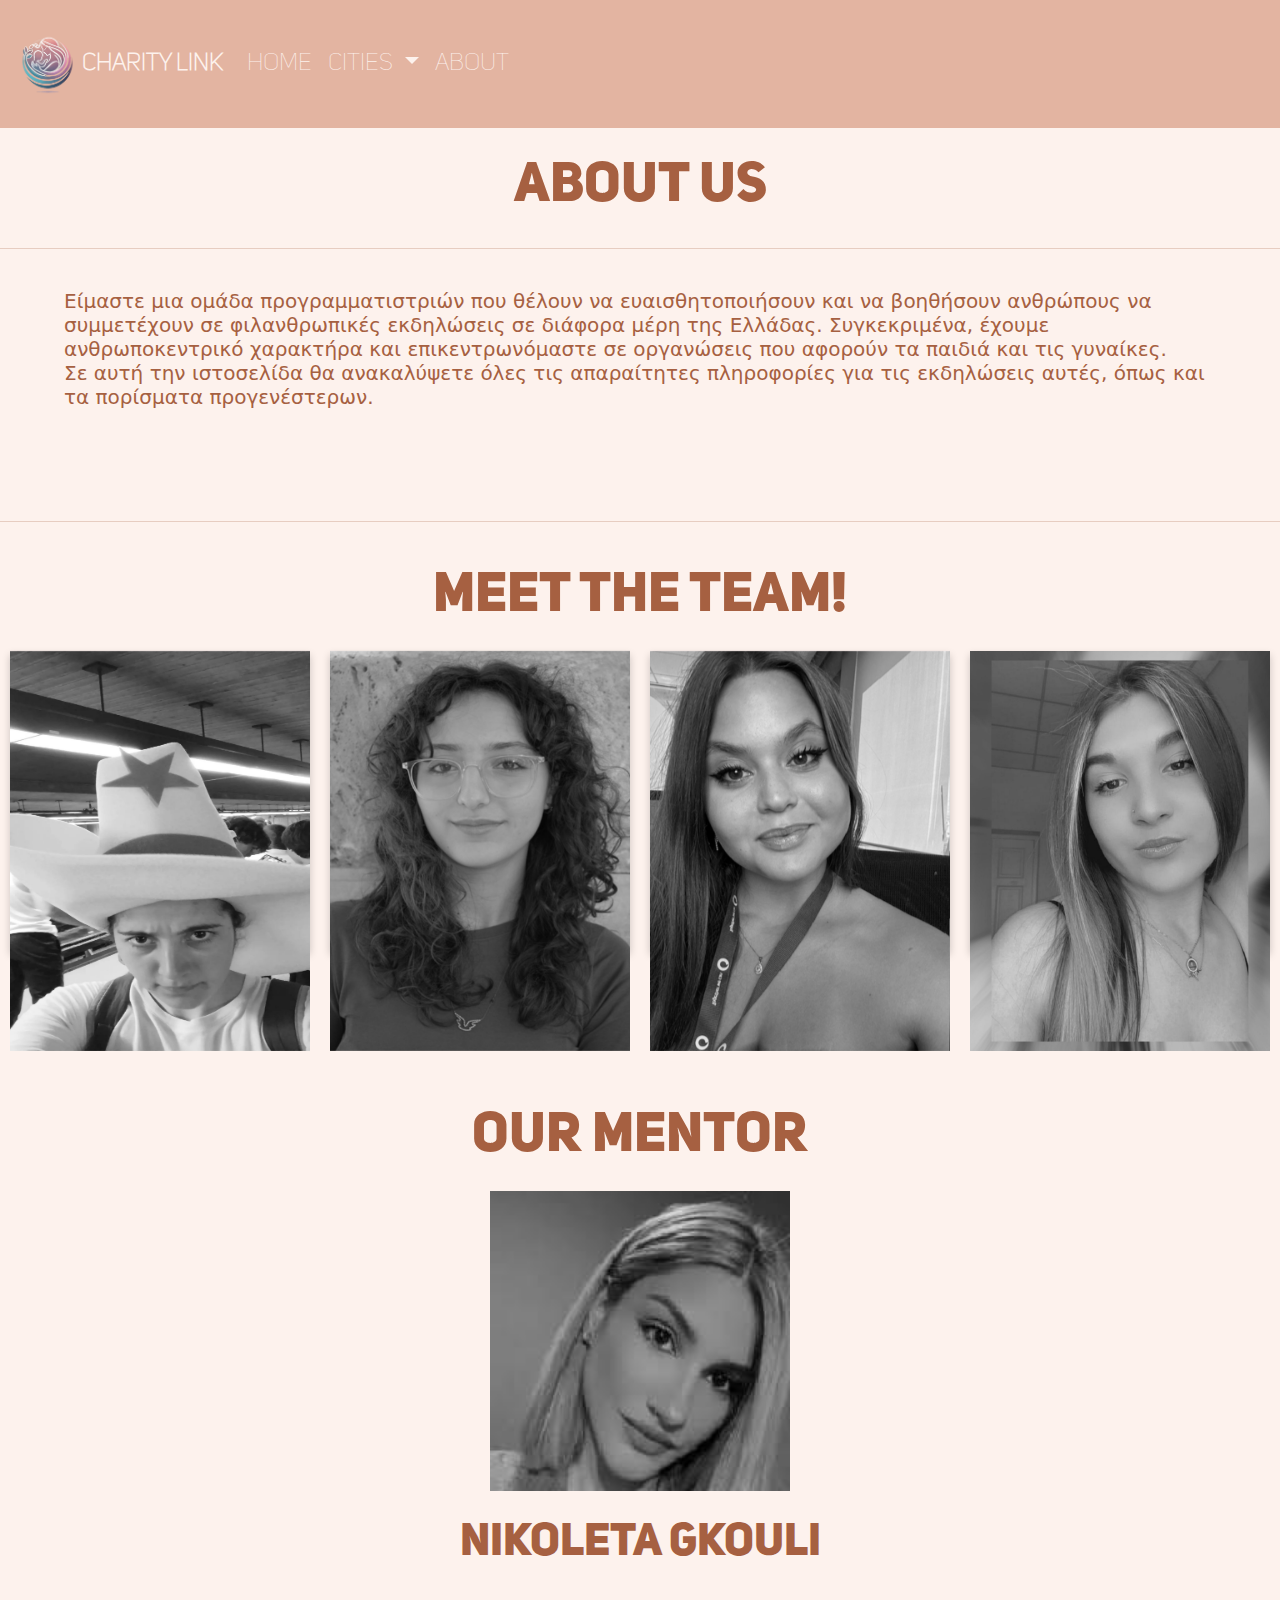
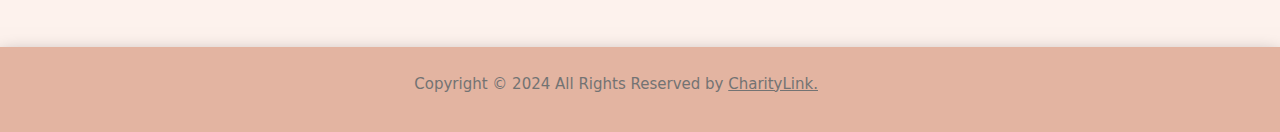
==== commit 872001e7: "paths fix" ====
--- a/about.html
+++ b/about.html
@@ -20,7 +20,7 @@
     
     <nav class="navbar navbar-expand-lg py-4"  style="color:#c774517c ;" >
       <div class="container-fluid">
-        <a class="navbar-brand" href="/index.html" style="color: #fdf2ed; font-size: x-large;font-family: mySecondFont; font-weight: bold;" ><img src="/images/logo.png">Charity link</a>
+        <a class="navbar-brand" href="index.html" style="color: #fdf2ed; font-size: x-large;font-family: mySecondFont; font-weight: bold;" ><img src="images/logo.png">Charity link</a>
         <button class="navbar-toggler" type="button" data-bs-toggle="collapse" data-bs-target="#navbarNavDropdown" aria-controls="navbarNavDropdown" aria-expanded="false" aria-label="Toggle navigation">
           <span class="navbar-toggler-icon"></span>
         </button>
@@ -34,13 +34,13 @@
                 Cities
               </a>
               <ul class="dropdown-menu" style="background-color:#c774517c ">
-                <li><a class="dropdown-item" href="/athina.html"  style="color: #fdf2ed;font-family: mySecondFont;" ;>Athens</a></li>
-                <li><a class="dropdown-item" href="thess.html"  style="color: #fdf2ed;font-family: mySecondFont;">Thessaloniki</a></li>
+                <li><a class="dropdown-item" href="athina.html"  style="font-family: mySecondFont;" ;>Athens</a></li>
+                <li><a class="dropdown-item" href="thess.html"  style="font-family: mySecondFont;">Thessaloniki</a></li>
                 
               </ul>
             </li>
             <li class="nav-item1">
-              <a class="nav-link" href="/about.html"  style="color: #fdf2ed; font-size: x-large;font-family: mySecondFont;" >About</a>
+              <a class="nav-link" href="about.html"  style="color: #fdf2ed; font-size: x-large;font-family: mySecondFont;" >About</a>
             </li>
           </ul>
         </div>
@@ -69,7 +69,7 @@
         <div class="flip-card-inner">
           <div class="flip-card-front">
             <img
-              src="/images/elena.jpg"
+              src="images/elena.jpg"
               alt="Avatar"
               style="width: 300px; height: 400px"
             />
@@ -86,7 +86,7 @@
         <div class="flip-card-inner">
           <div class="flip-card-front">
             <img
-              src="/images/mar.JPG"
+              src="images/mar.JPG"
               alt="Avatar"
               style="width: 300px; height: 400px"
             />
@@ -104,7 +104,7 @@
         <div class="flip-card-inner">
           <div class="flip-card-front">
             <img
-              src="/images/nefeli.jpg"
+              src="images/nefeli.jpg"
               alt="Avatar"
               style="width: 300px; height: 400px"
             />
@@ -121,7 +121,7 @@
         <div class="flip-card-inner">
           <div class="flip-card-front">
             <img
-              src="/images/dimitra.jpg"
+              src="images/dimitra.jpg"
               alt="Avatar"
               style="width: 300px; height: 400px"
             />
@@ -137,7 +137,7 @@
     </div>
     <div class="mentor">
         <h1>Our Mentor</h1>
-        <img src="/images/unnamed.jpg">
+        <img src="images/unnamed.jpg">
         <h2>Nikoleta Gkouli</h2>
     </div>
     <footer class="site-footer">
--- a/about-us.css
+++ b/about-us.css
@@ -106,8 +106,14 @@
     }
     .mentor {
         display: flex;
-        justify-content: center;
+        align-items: center;
         flex-direction: column;
+    }
+
+    .mentor img {
+      width: 300px;
+      height: 300px;
+  
     }
     
 
@@ -119,3 +125,10 @@
   .dropdown-item {
     color: #fdf2ed;
 }
+
+a{
+    color: #a9755f;
+}
+a:hover{
+    color: #fdf2ed;
+}